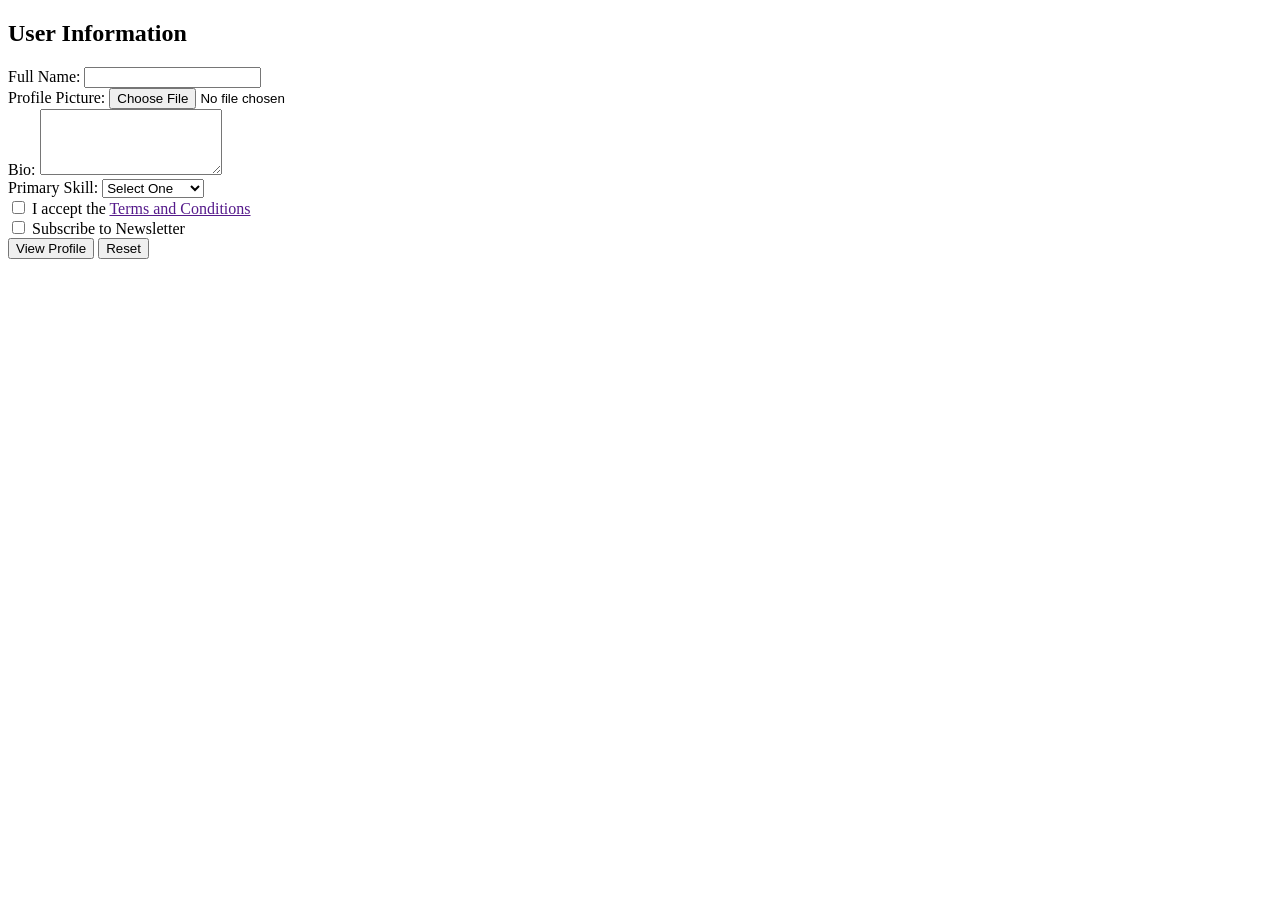
==== profile.html @ 6851d155 "HTML Code" ====
<!DOCTYPE html>
<html lang="en">
<head>
    <meta charset="UTF-8">
    <meta name="viewport" content="width=device-width, initial-scale=1.0">
    <title>User Profile Information</title>
</head>
<body>
    
    <main>
        <h2>User Information</h2>

        <form action="modal.html" method="GET">

            <div class="form-group">
                <label for="fName">Full Name: </label>
                <input type="text" name="fName" id="fName" required>
            </div>

            <div class="form-group">
                <label for="pic">Profile Picture: </label>
                <input type="file" name="pic" id="pic" accept="image/*">
            </div>

            <div class="form-group">
                <label for="bio">Bio: </label>
                <textarea name="bio" id="bio" rows="4"></textarea>
            </div>

            <div class="form-group">
                <label for="skill">Primary Skill: </label>
                <select id="skill" required>
                    <option value="">Select One</option>
                    <option value="Frontend">Frontend</option>
                    <option value="Backend">Backend</option>
                    <option value="DevOps">DevOps</option>
                    <option value="Data Science">Data Science</option>
                </select>   
            </div>

            <div class="form-group">
                <input type="checkbox" id="terms" name="terms" required>
                <label for="terms"> I accept the <a href="">Terms and Conditions</a> </label><br>
            </div>

            <div class="form-group">
                <input type="checkbox" id="newsletter" name="newsletter" >
                <label for="newsletter">Subscribe to Newsletter </label><br>
            </div>

            <input type="submit" value="View Profile">
            <input type="reset" value="Reset">
        </form>    
    </main>


    <div class="modal-overlay" hidden>
        <section>
            <h2>Your Profile</h2>
        </section>
    </div>
</body>
</html>
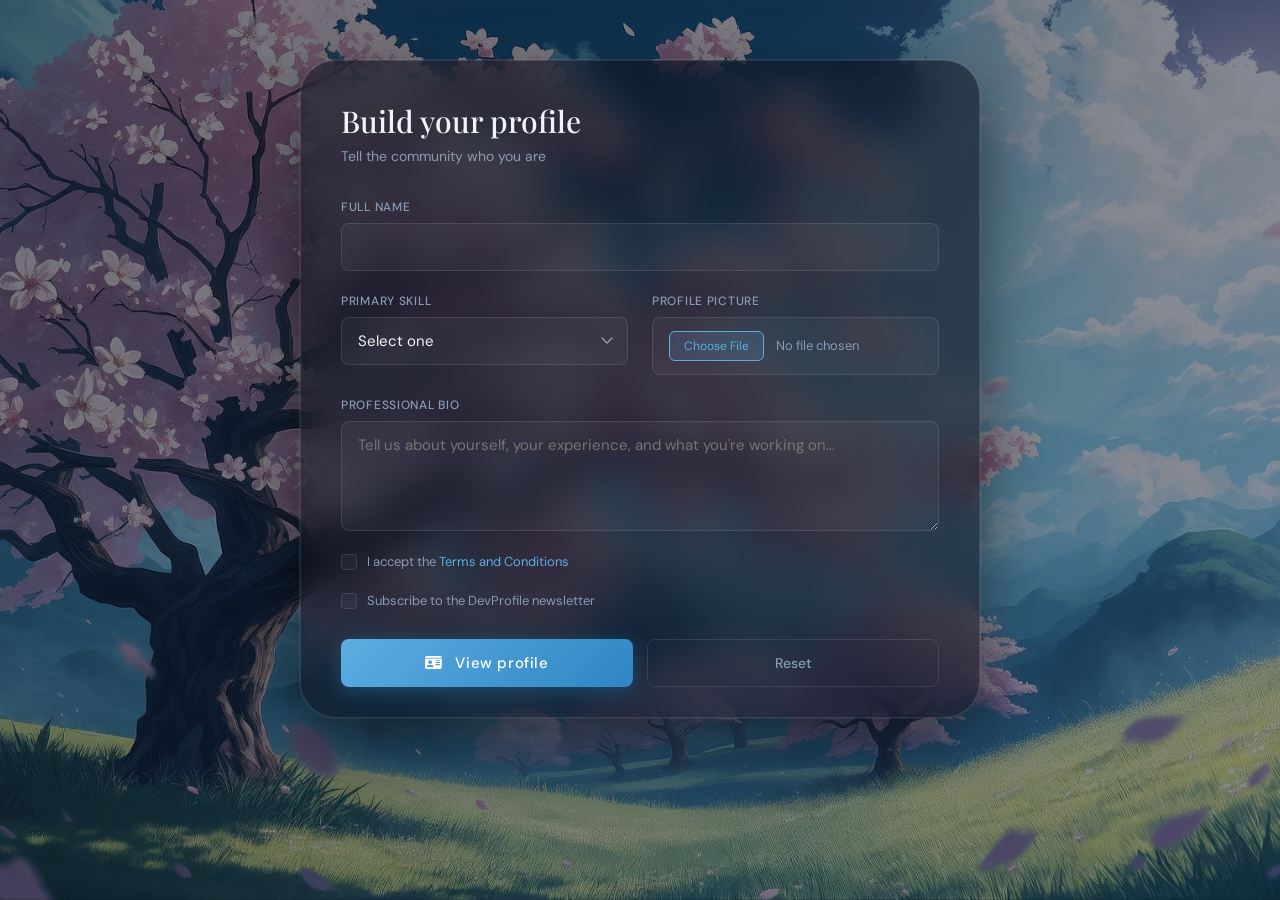
==== commit 15db2443: "new styling code" ====
--- a/profile.html
+++ b/profile.html
@@ -1,63 +1,129 @@
 <!DOCTYPE html>
 <html lang="en">
+
 <head>
     <meta charset="UTF-8">
     <meta name="viewport" content="width=device-width, initial-scale=1.0">
-    <title>User Profile Information</title>
+    <title>Profile Setup — DevProfile</title>
+    <link href="https://cdnjs.cloudflare.com/ajax/libs/font-awesome/6.5.0/css/all.min.css" rel="stylesheet">
+    
+    <link rel="stylesheet" href="assets/styles/variables.css">
+    <link rel="stylesheet" href="assets/styles/layout.css">
+    <link rel="stylesheet" href="assets/styles/components.css">
+    <link rel="stylesheet" href="assets/styles/responsive.css">
 </head>
-<body>
-    
-    <main>
-        <h2>User Information</h2>
 
-        <form action="modal.html" method="GET">
+<body class="profile-page">
 
-            <div class="form-group">
-                <label for="fName">Full Name: </label>
-                <input type="text" name="fName" id="fName" required>
-            </div>
+    <!-- Profile form wrapper -->
+    <div class="profile-wrapper">
+        <main class="profile-card glass">
 
-            <div class="form-group">
-                <label for="pic">Profile Picture: </label>
-                <input type="file" name="pic" id="pic" accept="image/*">
-            </div>
+            <h1 class="card-title">Build your profile</h1>
+            <p class="card-subtitle">Tell the community who you are</p>
 
-            <div class="form-group">
-                <label for="bio">Bio: </label>
-                <textarea name="bio" id="bio" rows="4"></textarea>
-            </div>
+            <form id="profile-form">
 
-            <div class="form-group">
-                <label for="skill">Primary Skill: </label>
-                <select id="skill" required>
-                    <option value="">Select One</option>
-                    <option value="Frontend">Frontend</option>
-                    <option value="Backend">Backend</option>
-                    <option value="DevOps">DevOps</option>
-                    <option value="Data Science">Data Science</option>
-                </select>   
-            </div>
+                <div class="form-grid">
 
-            <div class="form-group">
-                <input type="checkbox" id="terms" name="terms" required>
-                <label for="terms"> I accept the <a href="">Terms and Conditions</a> </label><br>
-            </div>
+                    <!-- Full Name  -->
+                    <div class="form-group full">
+                        <label for="fName">Full name</label>
+                        <input type="text" id="fName" name="fName"  required>
+                    </div>
 
-            <div class="form-group">
-                <input type="checkbox" id="newsletter" name="newsletter" >
-                <label for="newsletter">Subscribe to Newsletter </label><br>
-            </div>
+                    <!-- Skill  -->
+                    <div class="form-group">
+                        <label for="skill">Primary skill</label>
+                        <select id="skill" name="skill" required>
+                            <option value="">Select one</option>
+                            <option value="Frontend">Frontend</option>
+                            <option value="Backend">Backend</option>
+                            <option value="DevOps">DevOps</option>
+                            <option value="Data Science">Data Science</option>
+                        </select>
+                    </div>
 
-            <input type="submit" value="View Profile">
-            <input type="reset" value="Reset">
-        </form>    
-    </main>
+                    <!-- Profile picture -->
+                    <div class="form-group">
+                        <label for="pic">Profile picture</label>
+                        <input type="file" id="pic" name="pic" accept="image/*">
+                    </div>
+
+                    <!-- Bio  -->
+                    <div class="form-group full">
+                        <label for="bio">Professional bio</label>
+                        <textarea id="bio" name="bio" rows="4"
+                            placeholder="Tell us about yourself, your experience, and what you're working on…"></textarea>
+                    </div>
+
+                    <!-- Checkboxes -->
+                    <div class="form-group checkbox-group full">
+                        <input type="checkbox" id="terms" name="terms" required>
+                        <label for="terms">I accept the <a href="#">Terms and Conditions</a></label>
+                    </div>
+
+                    <div class="form-group checkbox-group full">
+                        <input type="checkbox" id="newsletter" name="newsletter">
+                        <label for="newsletter">Subscribe to the DevProfile newsletter</label>
+                    </div>
+
+                </div>
+
+                <!-- Actions -->
+                <div class="btn-row">
+                    <a href="#modal-overlay" class="btn-primary">
+                    <i class="fa-solid fa-id-card" style="margin-right:8px;"></i>
+                    View profile
+                    </a>
+                    <button type="reset" class="btn-ghost">Reset</button>
+                </div>
+
+            </form>
+
+        </main>
+    </div>
 
 
-    <div class="modal-overlay" hidden>
-        <section>
-            <h2>Your Profile</h2>
-        </section>
+
+
+    <!-- ────────────────────── Modal Overlay ───────────────────── -->
+    <div class="modal-overlay" id="modal-overlay">
+
+        <div class="modal-card">
+            <div class="modal-inner">
+
+                <div class="modal-header">
+                    <h2 class="modal-title" id="modal-heading">Your profile</h2>
+                    <a href="#" class="modal-close">
+                    <i class="fa-solid fa-xmark"></i>
+                    </a>
+                </div>
+
+                <!-- Avatar -->
+                <div class="profile-avatar" id="modal-avatar">
+                    <i class="fa-solid fa-user"></i>
+                </div>
+
+                <!-- Name + badge -->
+                <p class="profile-name" id="modal-name">Haneen Alhajali</p>
+                <div style="text-align:center;">
+                    <span class="profile-skill-badge" id="modal-skill">Frontend</span>
+                </div>
+
+                <div class="divider"></div>
+
+                <!-- Bio -->
+                <div class="profile-section">
+                    <p class="profile-bio-label">Bio</p>
+                    <p class="profile-bio-text" id="modal-bio">No bio provided.</p>
+                </div>
+
+            </div>
+        </div>
+
     </div>
+
 </body>
+
 </html>
--- a/assets/styles/variables.css
+++ b/assets/styles/variables.css
@@ -0,0 +1,31 @@
+@import url('https://fonts.googleapis.com/css2?family=DM+Sans:wght@300;400;500;600&family=Playfair+Display:wght@500&display=swap');
+
+:root {
+  --primary:        #5dade2;
+  --primary-dark:   #2e86c1;
+  --primary-glow:   rgba(93, 173, 226, 0.25);
+
+  --glass-bg:       rgba(10, 14, 26, 0.55);
+  --glass-border:   rgba(255, 255, 255, 0.10);
+  --glass-hover:    rgba(255, 255, 255, 0.06);
+
+  --text:           #f0f4f8;
+  --text-muted:     #8a9bb5;
+  --text-dim:       #4e607a;
+
+  --error:          #e74c6b;
+  --success:        #2ecc9b;
+
+  --radius-sm:      8px;
+  --radius-md:      14px;
+  --radius-lg:      24px;
+  --radius-xl:      36px;
+
+  --shadow-card:    0 24px 64px rgba(0, 0, 0, 0.5), 0 0 0 1px var(--glass-border);
+  --shadow-input:   0 0 0 3px var(--primary-glow);
+  --shadow-btn:     0 4px 20px rgba(46, 134, 193, 0.4);
+
+  --transition:     0.22s cubic-bezier(0.4, 0, 0.2, 1);
+  --font-display:   'Playfair Display', serif;
+  --font-body:      'DM Sans', sans-serif;
+}
--- a/assets/styles/layout.css
+++ b/assets/styles/layout.css
@@ -0,0 +1,130 @@
+* {
+  margin: 0;
+  padding: 0;
+  box-sizing: border-box;
+}
+
+body {
+  font-family: var(--font-body);
+  color: var(--text);
+  min-height: 100vh;
+}
+
+/* ────────────────── Login Page ───────────────────────────── */
+.login-page {
+  background: url("../images/bg.jpg") no-repeat center center / cover;
+  display: flex;
+  flex-direction: column;
+  align-items: center;
+  justify-content: flex-start;
+  position: relative;
+}
+
+
+/* ──────────────────── Navbar ─────────────────────────────── */
+.navbar {
+  position: relative;
+  z-index: 10;
+  width: 100%;
+  padding: 24px 48px;
+  display: flex;
+  justify-content: flex-end;
+}
+
+.nav-links {
+  list-style: none;
+  display: flex;
+  gap: 36px;
+}
+
+/* ─────────────────── Login Card ───────────────── */
+.login-wrapper {
+  position: relative;
+  z-index: 10;
+  flex: 1;
+  display: flex;
+  align-items: center;
+  justify-content: center;
+  padding: 20px 20px 60px;
+  width: 100%;
+}
+
+.login-card {
+  width: 100%;
+  max-width: 480px;
+}
+
+/* ────────────────────── Profile Page ─────────────────────── */
+.profile-page {
+  background: url("../images/pbg.jpg") no-repeat center center / cover;
+  position: relative;
+}
+
+.profile-wrapper {
+  position: relative;
+  z-index: 10;
+  display: flex;
+  align-items: flex-start;
+  justify-content: center;
+  min-height: 100vh;
+  padding: 60px 20px;
+}
+
+.profile-card {
+  width: 100%;
+  max-width: 680px;
+}
+
+/* ───────────── Profile form grid ────────────── */
+.form-grid {
+  display: grid;
+  grid-template-columns: 1fr 1fr;
+  gap: 0 24px;
+}
+
+.form-grid .form-group.full {
+  grid-column: 1 / -1;
+}
+
+/* ────────────────── Modal overlay ────────────────────────── */
+.modal-overlay {
+  position: fixed;
+  inset: 0;
+  background: rgba(0, 0, 0, 0.72);
+  backdrop-filter: blur(4px);
+  display: flex;
+  justify-content: center;
+  align-items: center;
+  z-index: 1000;
+  padding: 20px;
+  opacity: 0;
+  pointer-events: none;
+  transition: opacity var(--transition);
+}
+
+.modal-card {
+  background: #0f1624;
+  border: 1px solid var(--glass-border);
+  border-radius: var(--radius-lg);
+  box-shadow: 0 32px 80px rgba(0,0,0,0.7);
+  width: 100%;
+  max-width: 480px;
+  max-height: 90vh;
+}
+
+
+.modal-overlay:target {
+  opacity: 1;
+  pointer-events: all;
+}
+
+/* ────────────────── login & profile overlay ────────────────────────── */
+
+.login-page::before , .profile-page::before  {
+  content: '';
+  position: fixed;
+  inset: 0;
+  background: linear-gradient(135deg, rgba(5,10,22,0.55) 0%, rgba(10,20,50,0.45) 100%);
+  pointer-events: none;
+  z-index: 0;
+}
--- a/assets/styles/components.css
+++ b/assets/styles/components.css
@@ -0,0 +1,450 @@
+/* ────────────────── Nav Links ────────────────────────────── */
+.nav-links li a {
+  text-decoration: none;
+  color: var(--text-muted);
+  font-size: 11px;
+  font-weight: 500;
+  letter-spacing: 0.12em;
+  text-transform: uppercase;
+  transition: color var(--transition);
+}
+
+.nav-links li a:hover {
+  color: var(--text);
+}
+
+/* ─────────────── Glass card base ─────────────────────────── */
+.glass {
+  background: var(--glass-bg);
+  border: 1px solid var(--glass-border);
+  border-radius: var(--radius-xl);
+  box-shadow: var(--shadow-card);
+  backdrop-filter: blur(20px);
+  padding: 40px;
+  padding-bottom: 30px;
+}
+
+/* ────────────── Card heading ─────────────────────────────── */
+.card-title {
+  font-family: var(--font-display);
+  font-size: 30px;
+  font-weight: 500;
+  color: var(--text);
+  margin-bottom: 6px;
+}
+
+.card-subtitle {
+  font-size: 14px;
+  color: var(--text-muted);
+  margin-bottom: 34px;
+}
+
+/* ───────────────── Divider ───────────────────────────────── */
+.divider {
+  height: 1px;
+  background: var(--glass-border);
+  margin: 28px 0;
+}
+
+/* ───────── Input box (login style with icon) ────────────── */
+.input-box {
+  position: relative;
+  margin-bottom: 20px;
+}
+
+.input-box label,
+.form-group label {
+  display: block;
+  font-size: 12px;
+  font-weight: 500;
+  letter-spacing: 0.06em;
+  text-transform: uppercase;
+  color: var(--text-muted);
+  margin-bottom: 8px;
+}
+
+.input-box input {
+  width: 100%;
+  padding: 13px 42px 13px 16px;
+  background: rgba(255,255,255,0.04);
+  border: 1px solid var(--glass-border);
+  border-radius: var(--radius-sm);
+  color: var(--text);
+  font-family: var(--font-body);
+  font-size: 15px;
+  outline: none;
+  transition: border-color var(--transition), box-shadow var(--transition), background var(--transition);
+  caret-color: var(--primary);
+}
+
+.input-box input:hover {
+  background: rgba(255,255,255,0.06);
+  border-color: rgba(255,255,255,0.2);
+}
+
+.input-box input:focus {
+  background: rgba(255,255,255,0.07);
+  border-color: var(--primary);
+  box-shadow: var(--shadow-input);
+}
+
+.input-box input::placeholder {
+  color: var(--text-dim);
+}
+
+.input-box .field-icon {
+  position: absolute;
+  right: 14px;
+  bottom: 14px;
+  color: var(--text-dim);
+  font-size: 14px;
+  transition: color var(--transition);
+}
+
+.input-box:focus-within .field-icon {
+  color: var(--primary);
+}
+
+/* ─────────────── Remember / options row ──────────────────── */
+.options {
+  display: flex;
+  justify-content: space-between;
+  font-size: 13px;
+  color: var(--text-muted);
+  margin-bottom: 28px;
+}
+
+.options label {
+  display: flex;
+  align-items: center;
+  gap: 8px;
+  cursor: pointer;
+}
+
+.options a {
+  color: var(--primary);
+  text-decoration: none;
+  font-size: 13px;
+  transition: opacity var(--transition);
+}
+
+.options a:hover {
+  opacity: 0.75;
+}
+
+/* ────────────── Checkbox ──────────────────────────── */
+input[type="checkbox"] {
+  appearance: none;
+  width: 16px;
+  height: 16px;
+  border: 1.5px solid var(--glass-border);
+  border-radius: 4px;
+  background: rgba(255,255,255,0.04);
+  cursor: pointer;
+  position: relative;
+  flex-shrink: 0;
+  transition: border-color var(--transition), background var(--transition);
+}
+
+input[type="checkbox"]:hover {
+  border-color: var(--primary);
+}
+
+input[type="checkbox"]:checked {
+  background: var(--primary);
+  border-color: var(--primary);
+}
+
+input[type="checkbox"]:checked::after {
+  content: '';
+  position: absolute;
+  left: 3px;
+  top: 1px;
+  width: 8px;
+  height: 5px;
+  border-left: 2px solid #fff;
+  border-bottom: 2px solid #fff;
+  transform: rotate(-45deg);
+}
+
+/* ─────────────── Primary button ──────────────────────────── */
+.btn-primary {
+  display: block;
+  width: 100%;
+  padding: 14px;
+  background: linear-gradient(135deg, var(--primary) 0%, var(--primary-dark) 100%);
+  color: #fff;
+  font-family: var(--font-body);
+  font-size: 15px;
+  font-weight: 500;
+  letter-spacing: 0.04em;
+  border: none;
+  border-radius: var(--radius-sm);
+  cursor: pointer;
+  box-shadow: var(--shadow-btn);
+  transition: opacity var(--transition), transform var(--transition), box-shadow var(--transition);
+}
+
+a.btn-primary {
+    text-decoration: none;
+  text-align: center;
+}
+.btn-primary:hover {
+  opacity: 0.9;
+  transform: translateY(-1px);
+  box-shadow: 0 8px 28px rgba(46, 134, 193, 0.55);
+}
+
+.btn-primary:active {
+  transform: translateY(0);
+  opacity: 1;
+}
+
+/* ────────────── Secondary / ghost button ─────────────────── */
+.btn-ghost {
+  display: block;
+  width: 100%;
+  padding: 13px;
+  background: transparent;
+  color: var(--text-muted);
+  font-family: var(--font-body);
+  font-size: 14px;
+  font-weight: 500;
+  border: 1px solid var(--glass-border);
+  border-radius: var(--radius-sm);
+  cursor: pointer;
+  transition: background var(--transition), color var(--transition), border-color var(--transition);
+}
+
+.btn-ghost:hover {
+  background: var(--glass-hover);
+  color: var(--text);
+  border-color: rgba(255,255,255,0.18);
+}
+
+/* ─────────────── Footer link row ─────────────────────────── */
+.card-footer {
+  text-align: center;
+  font-size: 14px;
+  color: var(--text-muted);
+  margin-top: 24px;
+}
+
+.card-footer a {
+  color: var(--primary);
+  text-decoration: none;
+  font-weight: 500;
+  transition: opacity var(--transition);
+}
+
+.card-footer a:hover {
+  opacity: 0.75;
+}
+
+/* ──────────────── Form group (profile form) ──────────────── */
+.form-group {
+  margin-bottom: 22px;
+  display: flex;
+  flex-direction: column;
+}
+
+.form-group.checkbox-group {
+  flex-direction: row;
+  align-items: center;
+  gap: 10px;
+}
+
+.form-group.checkbox-group label {
+  font-size: 13px;
+  color: var(--text-muted);
+  text-transform: none;
+  letter-spacing: 0;
+  font-weight: 400;
+  margin: 0;
+}
+
+.form-group.checkbox-group label a {
+  color: var(--primary);
+  text-decoration: none;
+}
+
+/* ──────────────── Shared text field styles ───────────────── */
+.form-group input[type="text"],
+.form-group input[type="file"],
+.form-group textarea,
+.form-group select {
+  width: 100%;
+  padding: 13px 16px;
+  background: rgba(255,255,255,0.04);
+  border: 1px solid var(--glass-border);
+  border-radius: var(--radius-sm);
+  color: var(--text);
+  font-family: var(--font-body);
+  font-size: 15px;
+  outline: none;
+  transition: border-color var(--transition), box-shadow var(--transition), background var(--transition);
+  caret-color: var(--primary);
+}
+
+.form-group input[type="text"]:hover,
+.form-group textarea:hover,
+.form-group select:hover {
+  background: rgba(255,255,255,0.06);
+  border-color: rgba(255,255,255,0.2);
+}
+
+.form-group input[type="text"]:focus,
+.form-group textarea:focus,
+.form-group select:focus {
+  background: rgba(255,255,255,0.07);
+  border-color: var(--primary);
+  box-shadow: var(--shadow-input);
+}
+
+.form-group input[type="file"] {
+  cursor: pointer;
+  color: var(--text-muted);
+  font-size: 13px;
+}
+
+.form-group input[type="file"]::-webkit-file-upload-button {
+  background: rgba(93, 173, 226, 0.15);
+  border: 1px solid var(--primary);
+  color: var(--primary);
+  padding: 6px 14px;
+  border-radius: 6px;
+  font-family: var(--font-body);
+  font-size: 12px;
+  cursor: pointer;
+  margin-right: 12px;
+  transition: background var(--transition);
+}
+
+.form-group input[type="file"]::-webkit-file-upload-button:hover {
+  background: rgba(93, 173, 226, 0.28);
+}
+
+.form-group textarea {
+  resize: vertical;
+  min-height: 110px;
+}
+
+.form-group select {
+  appearance: none;
+  -webkit-appearance: none;
+  background-image: url("data:image/svg+xml,%3Csvg xmlns='http://www.w3.org/2000/svg' width='12' height='8' fill='none'%3E%3Cpath d='M1 1l5 5 5-5' stroke='%238a9bb5' stroke-width='1.5' stroke-linecap='round'/%3E%3C/svg%3E");
+  background-repeat: no-repeat;
+  background-position: right 14px center;
+  padding-right: 36px;
+  cursor: pointer;
+}
+
+.form-group select option {
+  background: #0f1624;
+  color: var(--text);
+}
+
+/* ───────────────── Button row at form bottom ─────────────── */
+.btn-row {
+  display: grid;
+  grid-template-columns: 1fr 1fr;
+  gap: 14px;
+  margin-top: 8px;
+}
+
+/* ────────────── Modal card inner ─────────────────────────── */
+.modal-inner {
+  padding: 40px 36px;
+}
+
+.modal-header {
+  display: flex;
+  justify-content: space-between;
+  align-items: flex-start;
+  margin-bottom: 28px;
+}
+
+.modal-title {
+  font-family: var(--font-display);
+  font-size: 24px;
+  font-weight: 500;
+  color: var(--text);
+}
+
+.modal-close {
+  background: none;
+  border: none;
+  color: var(--text-muted);
+  font-size: 20px;
+  cursor: pointer;
+  line-height: 1;
+  padding: 4px;
+  transition: color var(--transition);
+}
+
+.modal-close:hover {
+  color: var(--text);
+}
+
+/* ───────────── Profile display inside modal ──────────────── */
+.profile-avatar {
+  width: 72px;
+  height: 72px;
+  border-radius: 50%;
+  border: 2px solid var(--glass-border);
+  margin: 0 auto 20px;
+  background: rgba(93,173,226,0.15);
+  display: flex;
+  align-items: center;
+  justify-content: center;
+  color: var(--primary);
+  font-size: 28px;
+}
+
+.profile-avatar img {
+  width: 100%;
+  height: 100%;
+  object-fit: cover;
+}
+
+.profile-name {
+  text-align: center;
+  font-size: 20px;
+  font-weight: 500;
+  color: var(--text);
+  margin-bottom: 4px;
+}
+
+.profile-skill-badge {
+  display: inline-block;
+  background: rgba(93,173,226,0.15);
+  color: var(--primary);
+  border: 1px solid rgba(93,173,226,0.3);
+  border-radius: 20px;
+  padding: 4px 14px;
+  font-size: 12px;
+  font-weight: 500;
+  letter-spacing: 0.05em;
+  text-align: center;
+  margin: 0 auto 24px;
+}
+
+.profile-section {
+  display: block;
+}
+
+.profile-bio-label {
+  font-size: 11px;
+  font-weight: 500;
+  letter-spacing: 0.08em;
+  text-transform: uppercase;
+  color: var(--text-dim);
+  margin-bottom: 8px;
+}
+
+.profile-bio-text {
+  font-size: 14px;
+  color: var(--text-muted);
+  line-height: 1.65;
+  white-space: pre-wrap;
+}
--- a/assets/styles/responsive.css
+++ b/assets/styles/responsive.css
@@ -0,0 +1,60 @@
+/* ─────────────────────── Tablet ───────────────────────────── */
+@media (max-width: 768px) {
+
+  .navbar {
+    padding: 20px 24px;
+  }
+
+  .nav-links {
+    gap: 20px;
+  }
+
+  .glass {
+    padding: 32px 24px;
+  }
+
+  .login-card {
+    max-width: 100%;
+  }
+
+  /* collapse two-col grid to one column */
+  .form-grid {
+    grid-template-columns: 1fr;
+  }
+
+  .profile-card {
+    max-width: 100%;
+  }
+
+  .modal-inner {
+    padding: 28px 24px;
+  }
+
+  .btn-row {
+    grid-template-columns: 1fr;
+  }
+}
+
+/* ───────────────────── Mobile ─────────────────────────────── */
+@media (max-width: 480px) {
+
+  .nav-links {
+    gap: 14px;
+  }
+
+  .nav-links li a {
+    font-size: 10px;
+  }
+
+  .card-title {
+    font-size: 24px;
+  }
+
+  .profile-wrapper {
+    padding: 40px 12px;
+  }
+
+  .modal-card {
+    border-radius: var(--radius-md);
+  }
+}
